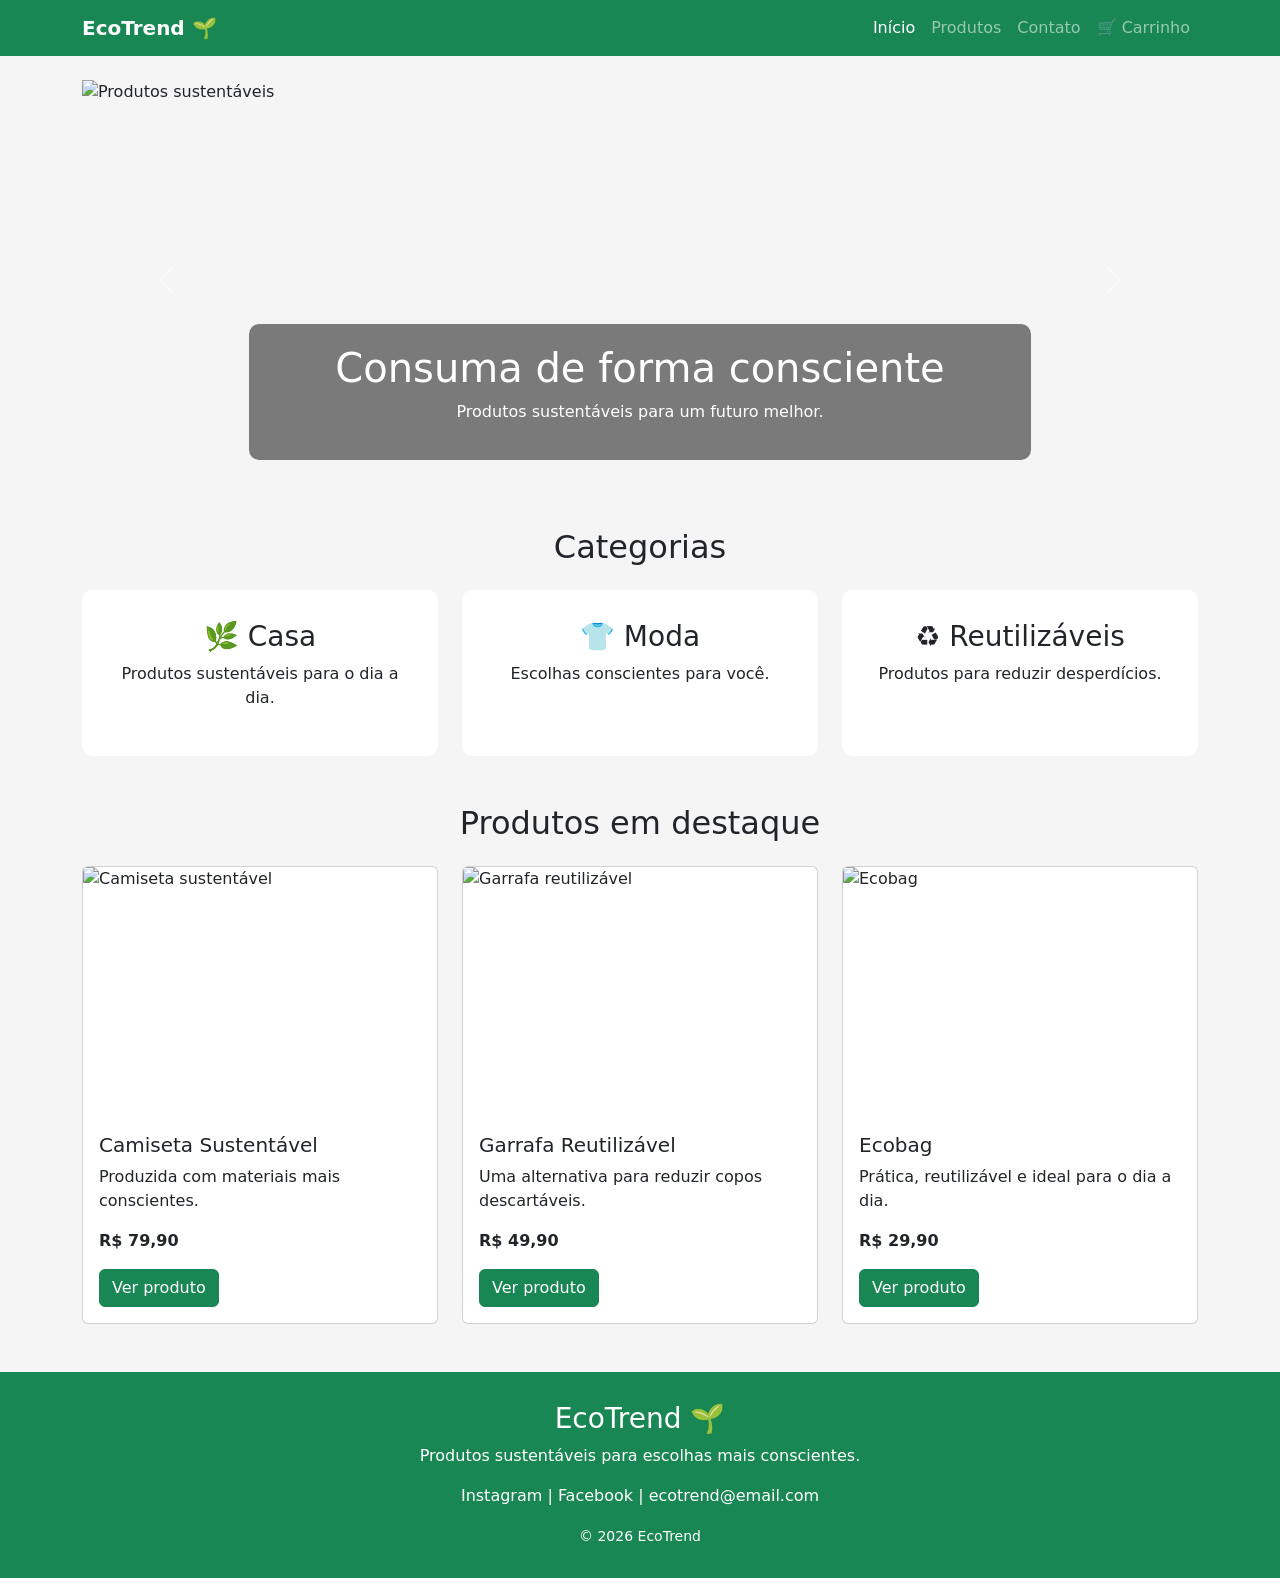
==== index.html @ 588c1b3f "Add files via upload" ====
<!DOCTYPE html>
<html lang="pt-br">
<head>
  <meta charset="UTF-8">
  <meta name="viewport" content="width=device-width, initial-scale=1.0">

  <title>EcoTrend</title>

  <link href="https://cdn.jsdelivr.net/npm/bootstrap@5.3.8/dist/css/bootstrap.min.css" rel="stylesheet">
  <link rel="stylesheet" href="style.css">
</head>

<body>

  <nav class="navbar navbar-expand-lg navbar-dark bg-success">
    <div class="container">

      <a class="navbar-brand fw-bold" href="index.html">
        EcoTrend 🌱
      </a>

      <button class="navbar-toggler" type="button" data-bs-toggle="collapse" data-bs-target="#menu">
        <span class="navbar-toggler-icon"></span>
      </button>

      <div class="collapse navbar-collapse" id="menu">

        <ul class="navbar-nav ms-auto">

          <li class="nav-item">
            <a class="nav-link active" href="index.html">Início</a>
          </li>

          <li class="nav-item">
            <a class="nav-link" href="categorias.html">Produtos</a>
          </li>

          <li class="nav-item">
            <a class="nav-link" href="contato.html">Contato</a>
          </li>

          <li class="nav-item">
            <a class="nav-link" href="#">🛒 Carrinho</a>
          </li>

        </ul>

      </div>

    </div>
  </nav>


  <main>

    <section class="container mt-4">

      <div id="carouselEco" class="carousel slide" data-bs-ride="carousel">

        <div class="carousel-inner">

          <div class="carousel-item active">
            <img src="https://images.unsplash.com/photo-1542601906990-b4d3fb778b09"
                 class="d-block w-100 banner"
                 alt="Produtos sustentáveis">

            <div class="carousel-caption">
              <h1>Consuma de forma consciente</h1>
              <p>Produtos sustentáveis para um futuro melhor.</p>
            </div>
          </div>


          <div class="carousel-item">
            <img src="https://images.unsplash.com/photo-1497250681960-ef046c08a56e"
                 class="d-block w-100 banner"
                 alt="Natureza">

            <div class="carousel-caption">
              <h2>Escolhas que fazem diferença</h2>
              <p>Pequenas atitudes podem transformar o futuro.</p>
            </div>
          </div>

        </div>


        <button class="carousel-control-prev" type="button"
                data-bs-target="#carouselEco"
                data-bs-slide="prev">

          <span class="carousel-control-prev-icon"></span>

        </button>


        <button class="carousel-control-next" type="button"
                data-bs-target="#carouselEco"
                data-bs-slide="next">

          <span class="carousel-control-next-icon"></span>

        </button>

      </div>

    </section>


    <section class="container my-5">

      <h2 class="text-center mb-4">Categorias</h2>

      <div class="row g-4 text-center">

        <div class="col-md-4">
          <div class="categoria">

            <h3>🌿 Casa</h3>

            <p>
              Produtos sustentáveis para o dia a dia.
            </p>

          </div>
        </div>


        <div class="col-md-4">
          <div class="categoria">

            <h3>👕 Moda</h3>

            <p>
              Escolhas conscientes para você.
            </p>

          </div>
        </div>


        <div class="col-md-4">
          <div class="categoria">

            <h3>♻️ Reutilizáveis</h3>

            <p>
              Produtos para reduzir desperdícios.
            </p>

          </div>
        </div>

      </div>

    </section>


    <section class="container my-5">

      <h2 class="text-center mb-4">Produtos em destaque</h2>


      <div class="row g-4">

        <div class="col-md-4">

          <div class="card h-100">

            <img src="https://images.unsplash.com/photo-1521572163474-6864f9cf17ab"
                 class="card-img-top"
                 alt="Camiseta sustentável">

            <div class="card-body">

              <h3 class="card-title fs-5">
                Camiseta Sustentável
              </h3>

              <p class="card-text">
                Produzida com materiais mais conscientes.
              </p>

              <p class="fw-bold">
                R$ 79,90
              </p>

              <a href="produto.html?id=1" class="btn btn-success">
                Ver produto
              </a>

            </div>

          </div>

        </div>


        <div class="col-md-4">

          <div class="card h-100">

            <img src="https://images.unsplash.com/photo-1602143407151-7111542de6e8"
                 class="card-img-top"
                 alt="Garrafa reutilizável">

            <div class="card-body">

              <h3 class="card-title fs-5">
                Garrafa Reutilizável
              </h3>

              <p class="card-text">
                Uma alternativa para reduzir copos descartáveis.
              </p>

              <p class="fw-bold">
                R$ 49,90
              </p>

              <a href="produto.html?id=2" class="btn btn-success">
                Ver produto
              </a>

            </div>

          </div>

        </div>


        <div class="col-md-4">

          <div class="card h-100">

            <img src="https://plus.unsplash.com/premium_photo-1681233752347-c52c7815eb63?q=80&w=687&auto=format&fit=crop&ixlib=rb-4.1.0&ixid=M3wxMjA3fDB8MHxwaG90by1wYWdlfHx8fGVufDB8fHx8fA%3D%3D"
                 class="card-img-top"
                 alt="Ecobag">

            <div class="card-body">

              <h3 class="card-title fs-5">
                Ecobag
              </h3>

              <p class="card-text">
                Prática, reutilizável e ideal para o dia a dia.
              </p>

              <p class="fw-bold">
                R$ 29,90
              </p>

              <a href="produto.html?id=3" class="btn btn-success">
                Ver produto
              </a>

            </div>

          </div>

        </div>

      </div>

    </section>

  </main>


  <footer>

    <h3>EcoTrend 🌱</h3>

    <p>
      Produtos sustentáveis para escolhas mais conscientes.
    </p>

    <p>
      Instagram | Facebook | ecotrend@email.com
    </p>

    <small>
      © 2026 EcoTrend
    </small>

  </footer>


  <script src="https://cdn.jsdelivr.net/npm/bootstrap@5.3.8/dist/js/bootstrap.bundle.min.js"></script>

</body>
</html>
---- style.css ----
body {
  background-color: #f5f5f5;
}

.banner {
  height: 400px;
  object-fit: cover;
}

.carousel-caption {
  background-color: rgba(0, 0, 0, 0.5);
  border-radius: 10px;
}

.categoria {
  background-color: white;
  padding: 30px;
  border-radius: 10px;
  height: 100%;
}

.card img {
  height: 250px;
  object-fit: cover;
}

footer {
  background-color: #198754;
  color: white;
  text-align: center;
  padding: 30px;
}

@media (max-width: 768px) {

  .banner {
    height: 250px;
  }

  .card img {
    height: 220px;
  }

}
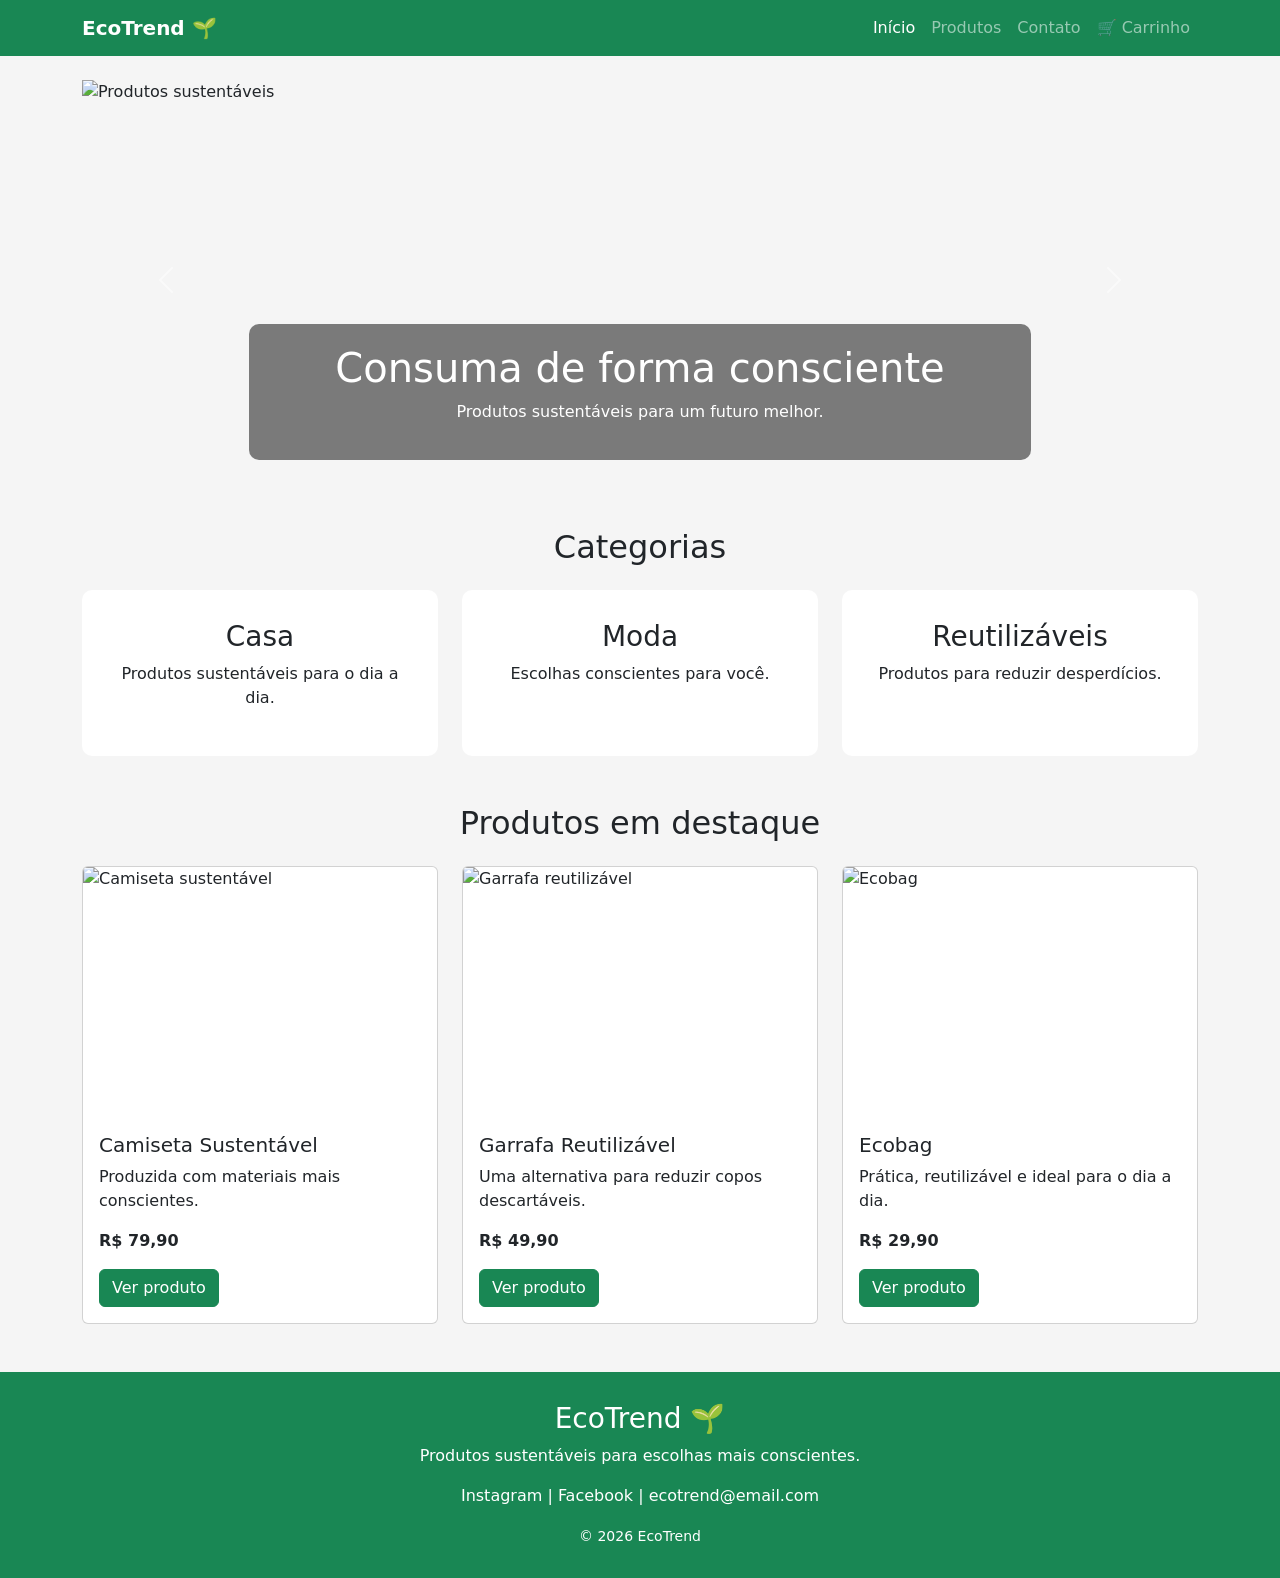
==== commit bf038bbd: "Update index.html" ====
--- a/index.html
+++ b/index.html
@@ -116,7 +116,7 @@
         <div class="col-md-4">
           <div class="categoria">
 
-            <h3>🌿 Casa</h3>
+            <h3> Casa</h3>
 
             <p>
               Produtos sustentáveis para o dia a dia.
@@ -129,7 +129,7 @@
         <div class="col-md-4">
           <div class="categoria">
 
-            <h3>👕 Moda</h3>
+            <h3> Moda</h3>
 
             <p>
               Escolhas conscientes para você.
@@ -142,7 +142,7 @@
         <div class="col-md-4">
           <div class="categoria">
 
-            <h3>♻️ Reutilizáveis</h3>
+            <h3>Reutilizáveis</h3>
 
             <p>
               Produtos para reduzir desperdícios.
@@ -290,4 +290,4 @@
   <script src="https://cdn.jsdelivr.net/npm/bootstrap@5.3.8/dist/js/bootstrap.bundle.min.js"></script>
 
 </body>
-</html>+</html>
